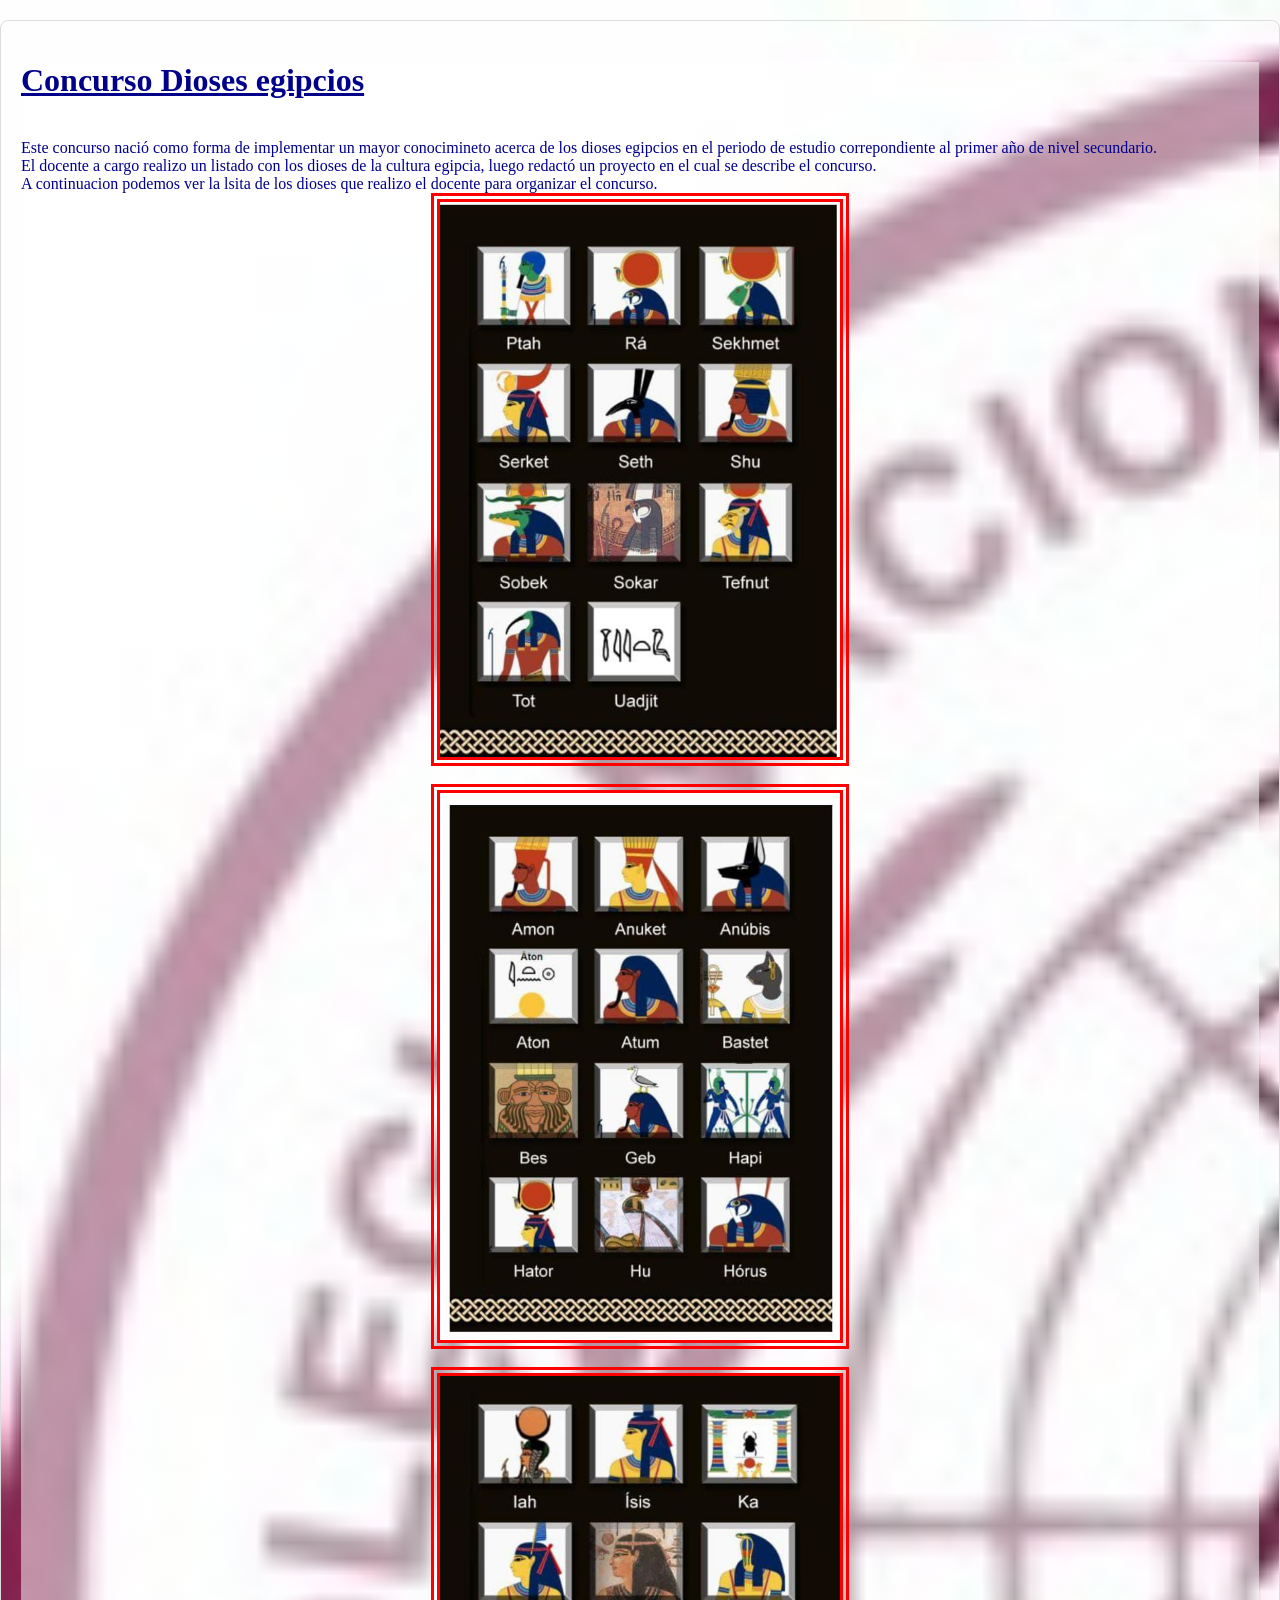
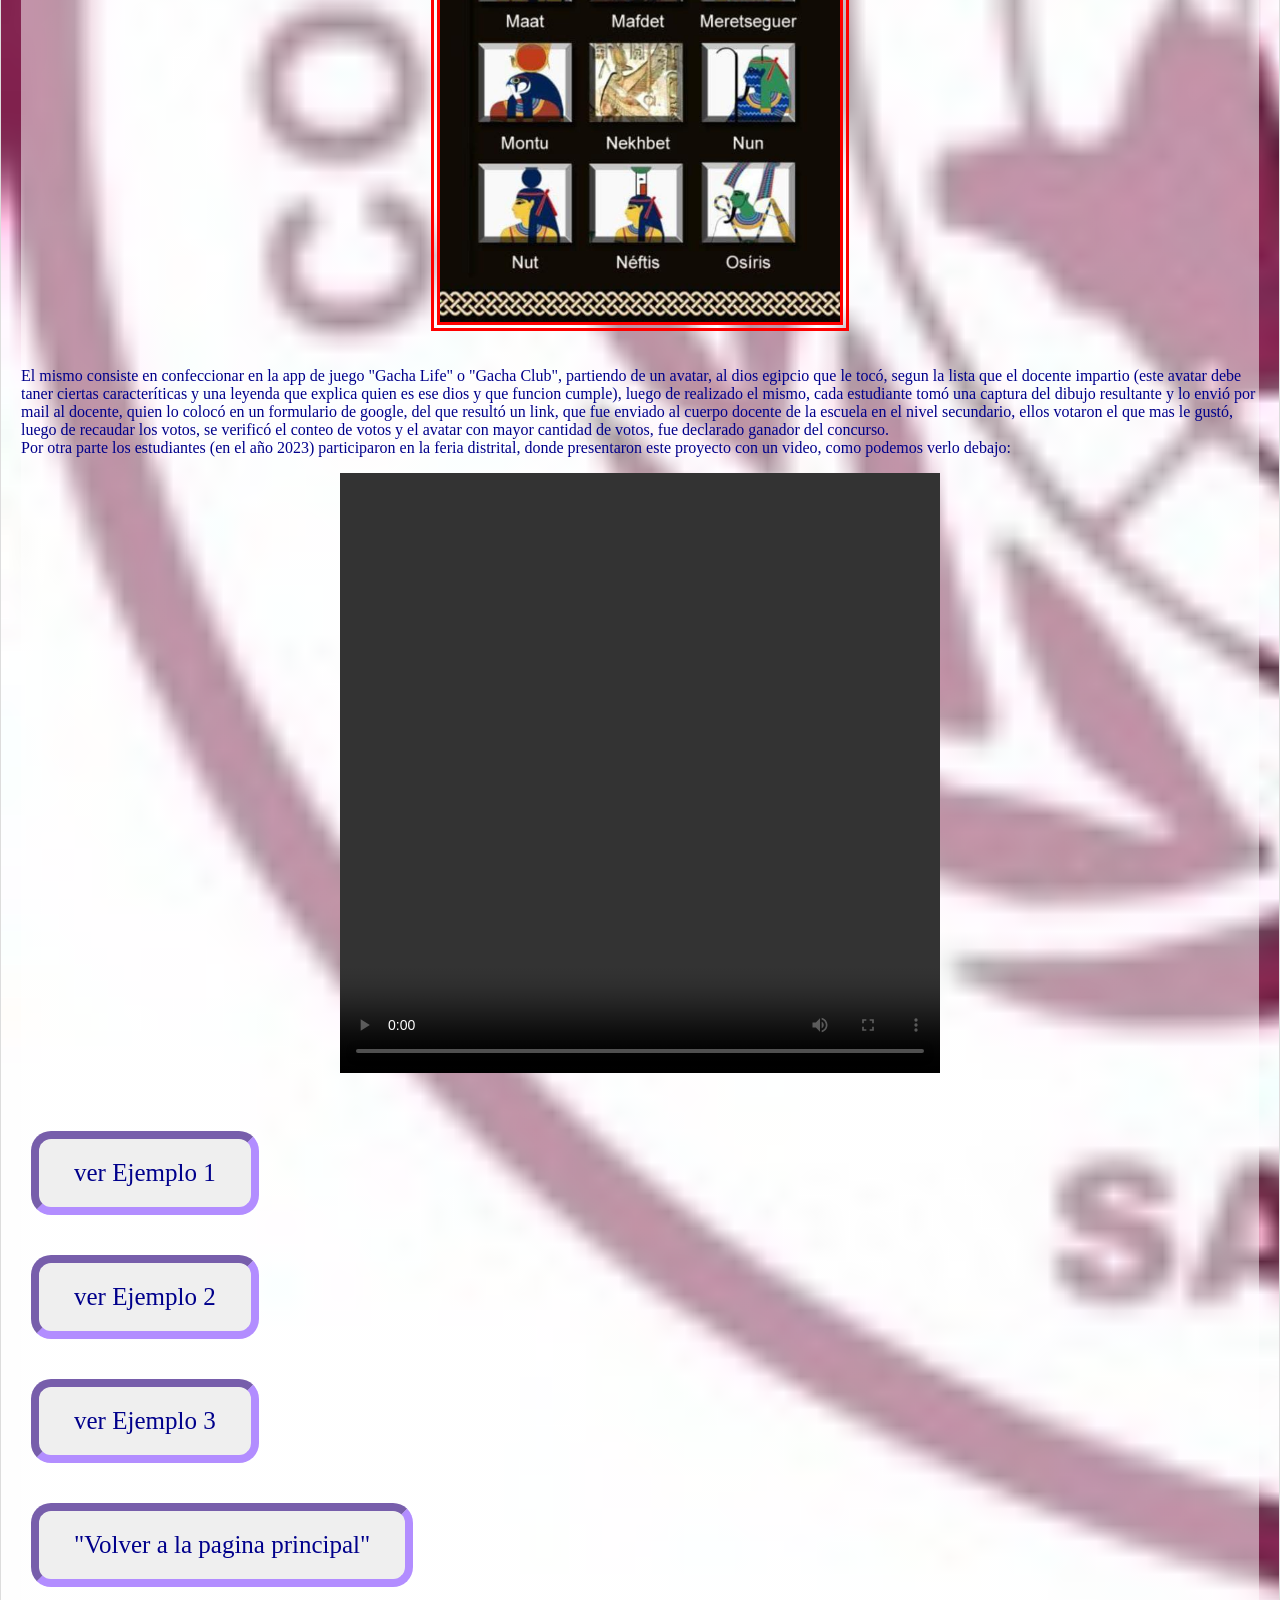
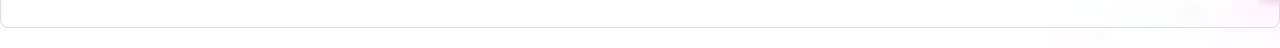
==== vista/Sociales/concurso.html @ 4f2d39db "Add files via upload" ====
<!DOCTYPE html>
<html>
<head>
	<meta charset="utf-8">
	<meta name="viewport" content="width=device-width, initial-scale=1">
	<link rel="stylesheet" type="text/css" href="../estilo/estilo.css">
	<title>Concurso Dioses Egipcios</title>
</head>
<body>
<div class="contenedor-con-fondo">
<h1 class="Concurso-Dioses-egipcios"><u>Concurso Dioses egipcios</u></h1>
<div class="contenedor_parrafo">
<p class="contenedor_parrafo_p">
<br>Este concurso nació como forma de implementar un mayor conocimineto acerca de los dioses egipcios en el periodo de estudio correpondiente al primer año de nivel secundario. 
<br>El docente a cargo realizo un listado con los dioses de la cultura egipcia, luego redactó un proyecto en el cual se describe el concurso.
<br>
A continuacion podemos ver la lsita de los dioses que realizo el docente para organizar el concurso.
<br>
<img src="../multimedial/dioses1.jpeg">
<br>
<img src="../multimedial/dioses2.jpeg">
<br>
<img src="../multimedial/dioses3.jpeg">
<br>
<br>El mismo consiste en confeccionar en la app de juego "Gacha Life" o "Gacha Club", partiendo de un avatar, al dios egipcio que le tocó, segun la lista que el docente impartio (este avatar debe taner ciertas caracteríticas y una leyenda que explica quien es ese dios y que funcion cumple), luego de realizado el mismo, cada estudiante tomó una captura del dibujo resultante y lo envió por mail al docente, quien lo colocó en un formulario de google, del que resultó un link, que fue enviado al cuerpo docente de la escuela en el nivel secundario, ellos votaron el que mas le gustó, luego de recaudar los votos, se verificó el conteo de votos y el avatar con mayor cantidad de votos, fue declarado ganador del concurso.
<br>Por otra parte los estudiantes (en el año 2023) participaron en la feria distrital, donde presentaron este proyecto con un video, como podemos verlo debajo:
<center>	
<video src="../multimedial/video.mp4"controls></video>
</center>
</p>
</div>
<br>
<a href="../ejemplos/ejemplo1.html"><button type="button">ver Ejemplo 1</button></a>
<br>
<a href="../ejemplos/ejemplo2.html"><button	type="button">ver Ejemplo 2</button></a>
<br>
<a href="../ejemplos/ejemplo3.html"><button	type="button">ver Ejemplo 3</button></a>
<br>
<a href="../../index.html"><button type="button">"Volver a la pagina principal"</button></a>
</body>
</html>
---- vista/estilo/estilo.css ----
body {
	background-image: url("../multimedial/logoCnum.jpg"); background-repeat: no-repeat;
	font-family: sans-serif; color: black; background-color: pink; background-size: cover;
}

.contenedor-con-fondo {
	position: relative; color: black; 
	background: linear-gradient(rgba(255,255,255,0.5), rgba(255,255,255,0.5));
	background-image: url("logoCnum.jpg") center/cover;
}

.Concurso-Dioses-egipcios {
	font-family: broadway; color: darkblue; font-size: 2em; 

}

.Concurso-Dioses-egipcios:hover{
	color: green;
}

.h1_titulo1_ {
	font-family: broadway; color: darkblue; font-size: 2em;
}

.h2_titulo2_ {
	font-family: broadway; color: darkblue; font-size: 2em;
}

.h3_titulo3_ {
	font-family: broadway; color: darkblue; font-size: 1em;
}

.ul- {
	font-family: broadway; color: darkblue; font-size: 1.5em;
}
button:hover{
	background-color: #3333;
}

button { 
 	border:8px inset #b28dff; color: darkblue; 
 	padding:20px 35px 20px 35px;  border-radius:20px;  margin:20px 10px; font-size:25px; 
 	font-family:broadway; cursor:pointer; 
}

.Conozcamos-la-historia {
	font-family: broadway; color: darkblue;
}

.Conozcamos-la-historia:hover{
	color: lightblue;
}

.Ejemplo1 {
	font-family: broadway; color: blue;
}

.Ejemplo1:hover{
	color: yellowgreen;
}

.imagen1 {
	border:5px; color: blue; padding: 1px 3px 1px 3px; border-radius: 5px; margin: 5px 3px;
	cursor: pointer; font-family: broadway; color: 	blue; font-size: 2em;
}
.imagen1:hover{
	color: yellowgreen;
}
img {border-width: 9px; border-style: double; border-color: red; width:	400px; height: auto; }

img {display: block; margin-left: auto; margin-right: auto;}

.imagen2 {
	font-family: broadway; color: blue; font-size: 2em;
}
.imagen2:hover{
	color: yellowgreen;
}	
.imagen3 {
	font-family: broadway; color: blue; font-size: 2em;
}
.imagen3:hover{
	color: yellowgreen;
}

.contenedor_parrafo:hover {
	color: yellowgreen;
}

.contenedor_parrafo_p {
	font-family: broadway; font-size: 1em; color: darkblue;
}

.contenedor_parrafo_p:hover {
	color: yellowgreen;
}
.big-slider {
    width: 500px;   
    height: 100px;   
}

.big-emoji {
    font-size: 3rem; 
}

input {
	font-family: broadway; color: darkblue; font-size: 1em;
}

input:hover	{
	color: yellowgreen;
}
body {
            font-family: broadway;
            margin: 20px auto;
            padding: 20px;
            border: 1px solid #ddd;
            border-radius: 8px;
        }
        .campo {
            margin-bottom: 15px;
        }
        label {
            display: block;
            margin-bottom: 5px;
            font-weight: bold;
        }
        input[type="text"], textarea {
            width: 100%;
            padding: 8px;
            border: 1px solid #ccc;
            border-radius: 4px;
            box-sizing: border-box;
        }
        textarea {
            height: 100px;
            resize: vertical;
        }
.opciones {
            margin: 10px 0;
        }
        .boton {
            background-color: #3333;
            color: darkblue;
            padding: 10px 15px;
            border: none;
            border-radius: 4px;
            cursor: pointer;
        }
        .boton:hover {
            background-color: #3333;
        }
         .los-sonadores- {
         	font-family: broadway; color: darkblue; font-size: 2em;
         	margin: 20px auto;
         }
         .-historia- {
         	font-family: broadway; color: darkblue; font-size: 2em;
         	margin: 20px auto;
         }

         .form-container {
            font-family: broadway; color: darkblue;
         }

         video {
            width: 600px; height: 600px;
        }

    .articulo-periodico {
        column-count: 3; column-gap: 40px; column-rule: none; font-family: broadway; color: darkblue; font-size: 1em;
        text-align: justify; margin: 0 auto; max-width: 1200px;
    }

    .articulo-periodico-1 {
        font-family: broadway; font-size: 2em; color: darkblue;
    } 

    .articulo-periodico-1:hover  {
        color: pink;
    }

    .imagen__e {
        font-family: broadway; font-size: 1em; color: darkblue;
    }
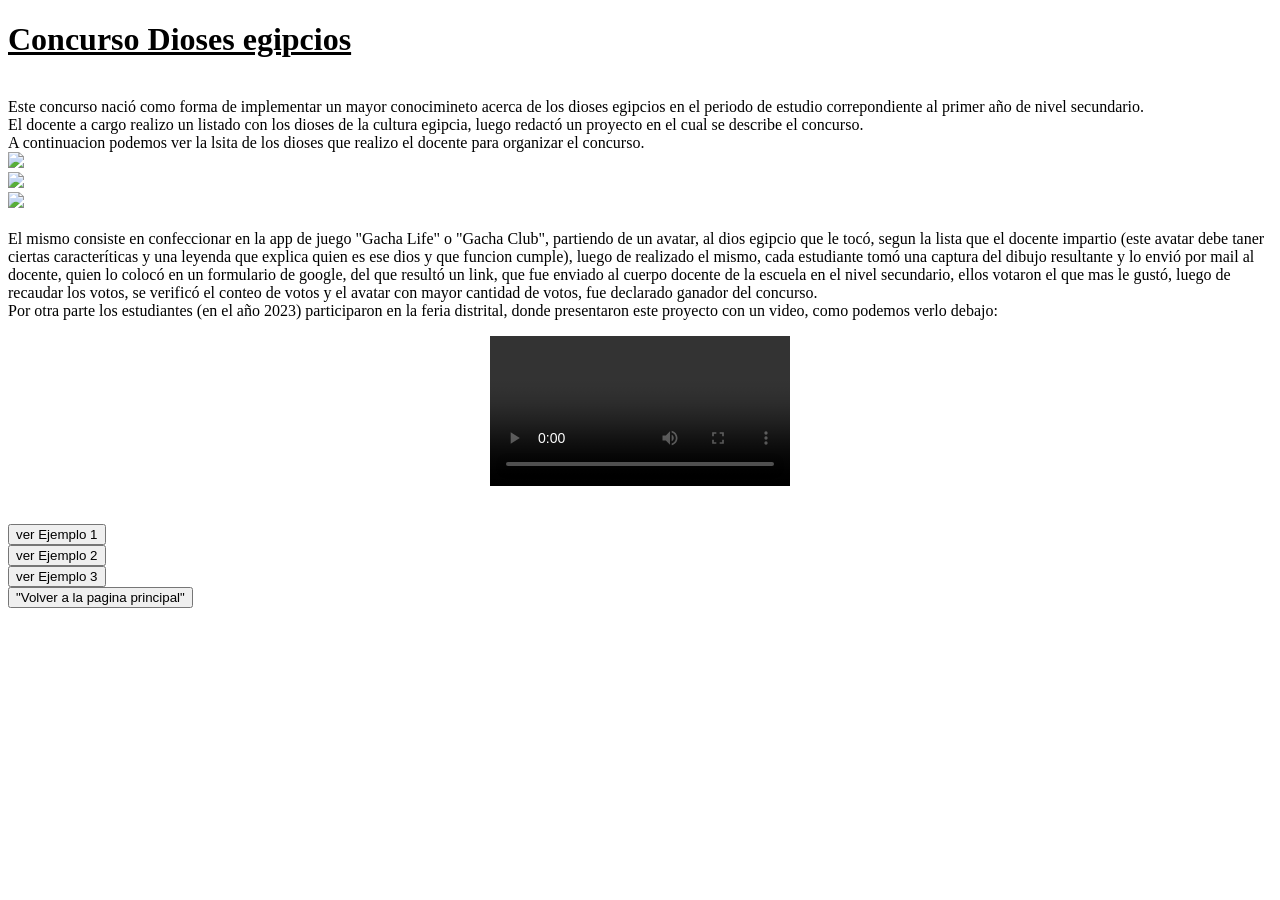
==== commit 2ad84673: "Update concurso.html" ====
--- a/vista/Sociales/concurso.html
+++ b/vista/Sociales/concurso.html
@@ -3,7 +3,7 @@
 <head>
 	<meta charset="utf-8">
 	<meta name="viewport" content="width=device-width, initial-scale=1">
-	<link rel="stylesheet" type="text/css" href="../estilo/estilo.css">
+	<link rel="stylesheet" type="text/css" href="vista/estilo/estilo.css">
 	<title>Concurso Dioses Egipcios</title>
 </head>
 <body>
@@ -16,26 +16,26 @@
 <br>
 A continuacion podemos ver la lsita de los dioses que realizo el docente para organizar el concurso.
 <br>
-<img src="../multimedial/dioses1.jpeg">
+<img src="vista/multimedial/dioses1.jpeg">
 <br>
-<img src="../multimedial/dioses2.jpeg">
+<img src="vista/multimedial/dioses2.jpeg">
 <br>
-<img src="../multimedial/dioses3.jpeg">
+<img src="vista/multimedial/dioses3.jpeg">
 <br>
 <br>El mismo consiste en confeccionar en la app de juego "Gacha Life" o "Gacha Club", partiendo de un avatar, al dios egipcio que le tocó, segun la lista que el docente impartio (este avatar debe taner ciertas caracteríticas y una leyenda que explica quien es ese dios y que funcion cumple), luego de realizado el mismo, cada estudiante tomó una captura del dibujo resultante y lo envió por mail al docente, quien lo colocó en un formulario de google, del que resultó un link, que fue enviado al cuerpo docente de la escuela en el nivel secundario, ellos votaron el que mas le gustó, luego de recaudar los votos, se verificó el conteo de votos y el avatar con mayor cantidad de votos, fue declarado ganador del concurso.
 <br>Por otra parte los estudiantes (en el año 2023) participaron en la feria distrital, donde presentaron este proyecto con un video, como podemos verlo debajo:
 <center>	
-<video src="../multimedial/video.mp4"controls></video>
+<video src="vista/multimedial/video.mp4"controls></video>
 </center>
 </p>
 </div>
 <br>
-<a href="../ejemplos/ejemplo1.html"><button type="button">ver Ejemplo 1</button></a>
+<a href="vista/ejemplos/ejemplo1.html"><button type="button">ver Ejemplo 1</button></a>
 <br>
-<a href="../ejemplos/ejemplo2.html"><button	type="button">ver Ejemplo 2</button></a>
+<a href="vista/ejemplos/ejemplo2.html"><button	type="button">ver Ejemplo 2</button></a>
 <br>
-<a href="../ejemplos/ejemplo3.html"><button	type="button">ver Ejemplo 3</button></a>
+<a href="vista/ejemplos/ejemplo3.html"><button	type="button">ver Ejemplo 3</button></a>
 <br>
 <a href="../../index.html"><button type="button">"Volver a la pagina principal"</button></a>
 </body>
-</html>+</html>
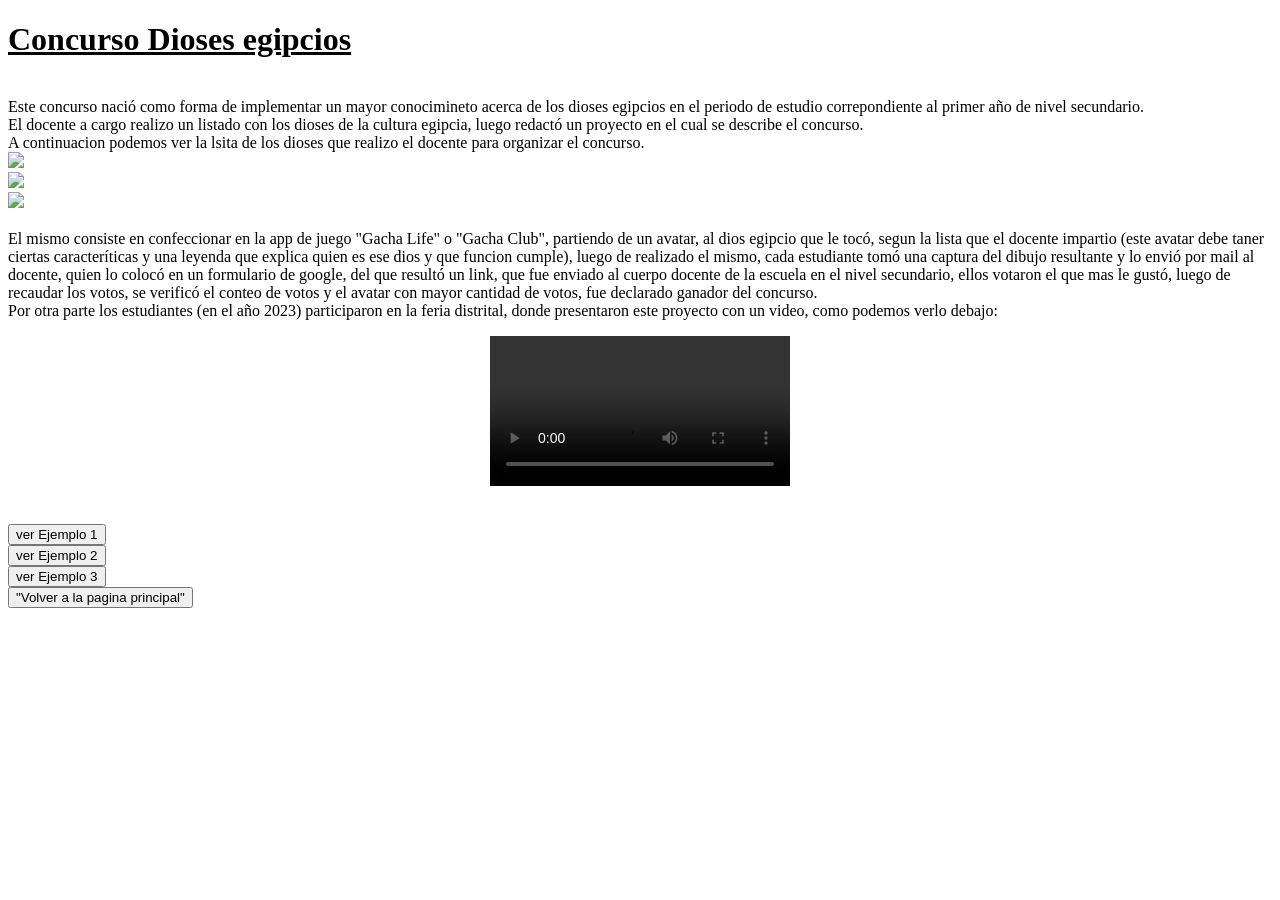
==== commit 9dd2ab1f: "Update concurso.html" ====
--- a/vista/Sociales/concurso.html
+++ b/vista/Sociales/concurso.html
@@ -36,6 +36,6 @@
 <br>
 <a href="vista/ejemplos/ejemplo3.html"><button	type="button">ver Ejemplo 3</button></a>
 <br>
-<a href="../../index.html"><button type="button">"Volver a la pagina principal"</button></a>
+<a href="vista/sociales/index.html"><button type="button">"Volver a la pagina principal"</button></a>
 </body>
 </html>
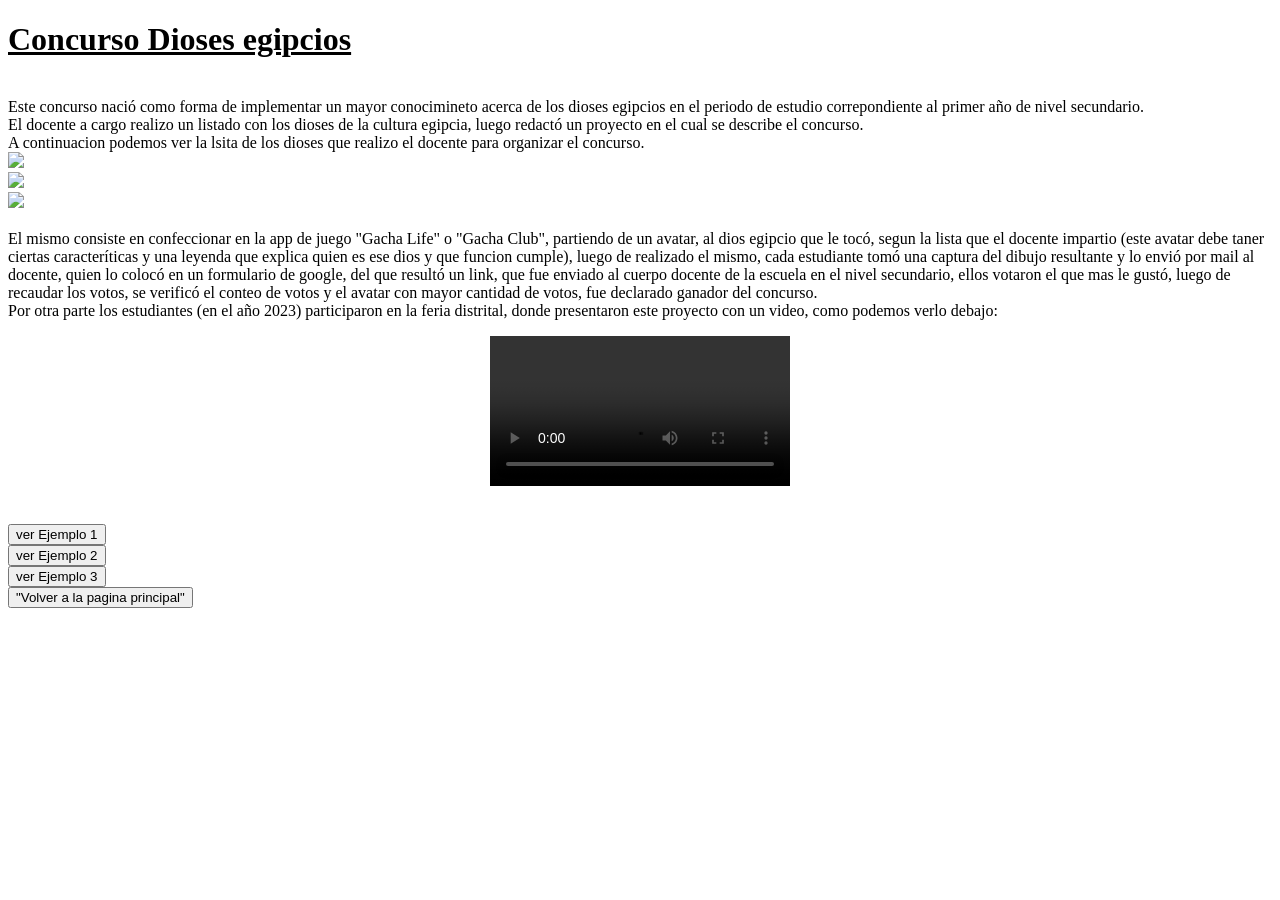
==== commit 0101b428: "Update concurso.html" ====
--- a/vista/Sociales/concurso.html
+++ b/vista/Sociales/concurso.html
@@ -36,6 +36,6 @@
 <br>
 <a href="vista/ejemplos/ejemplo3.html"><button	type="button">ver Ejemplo 3</button></a>
 <br>
-<a href="vista/sociales/index.html"><button type="button">"Volver a la pagina principal"</button></a>
+<a href="vista/Sociales/index.html"><button type="button">"Volver a la pagina principal"</button></a>
 </body>
 </html>
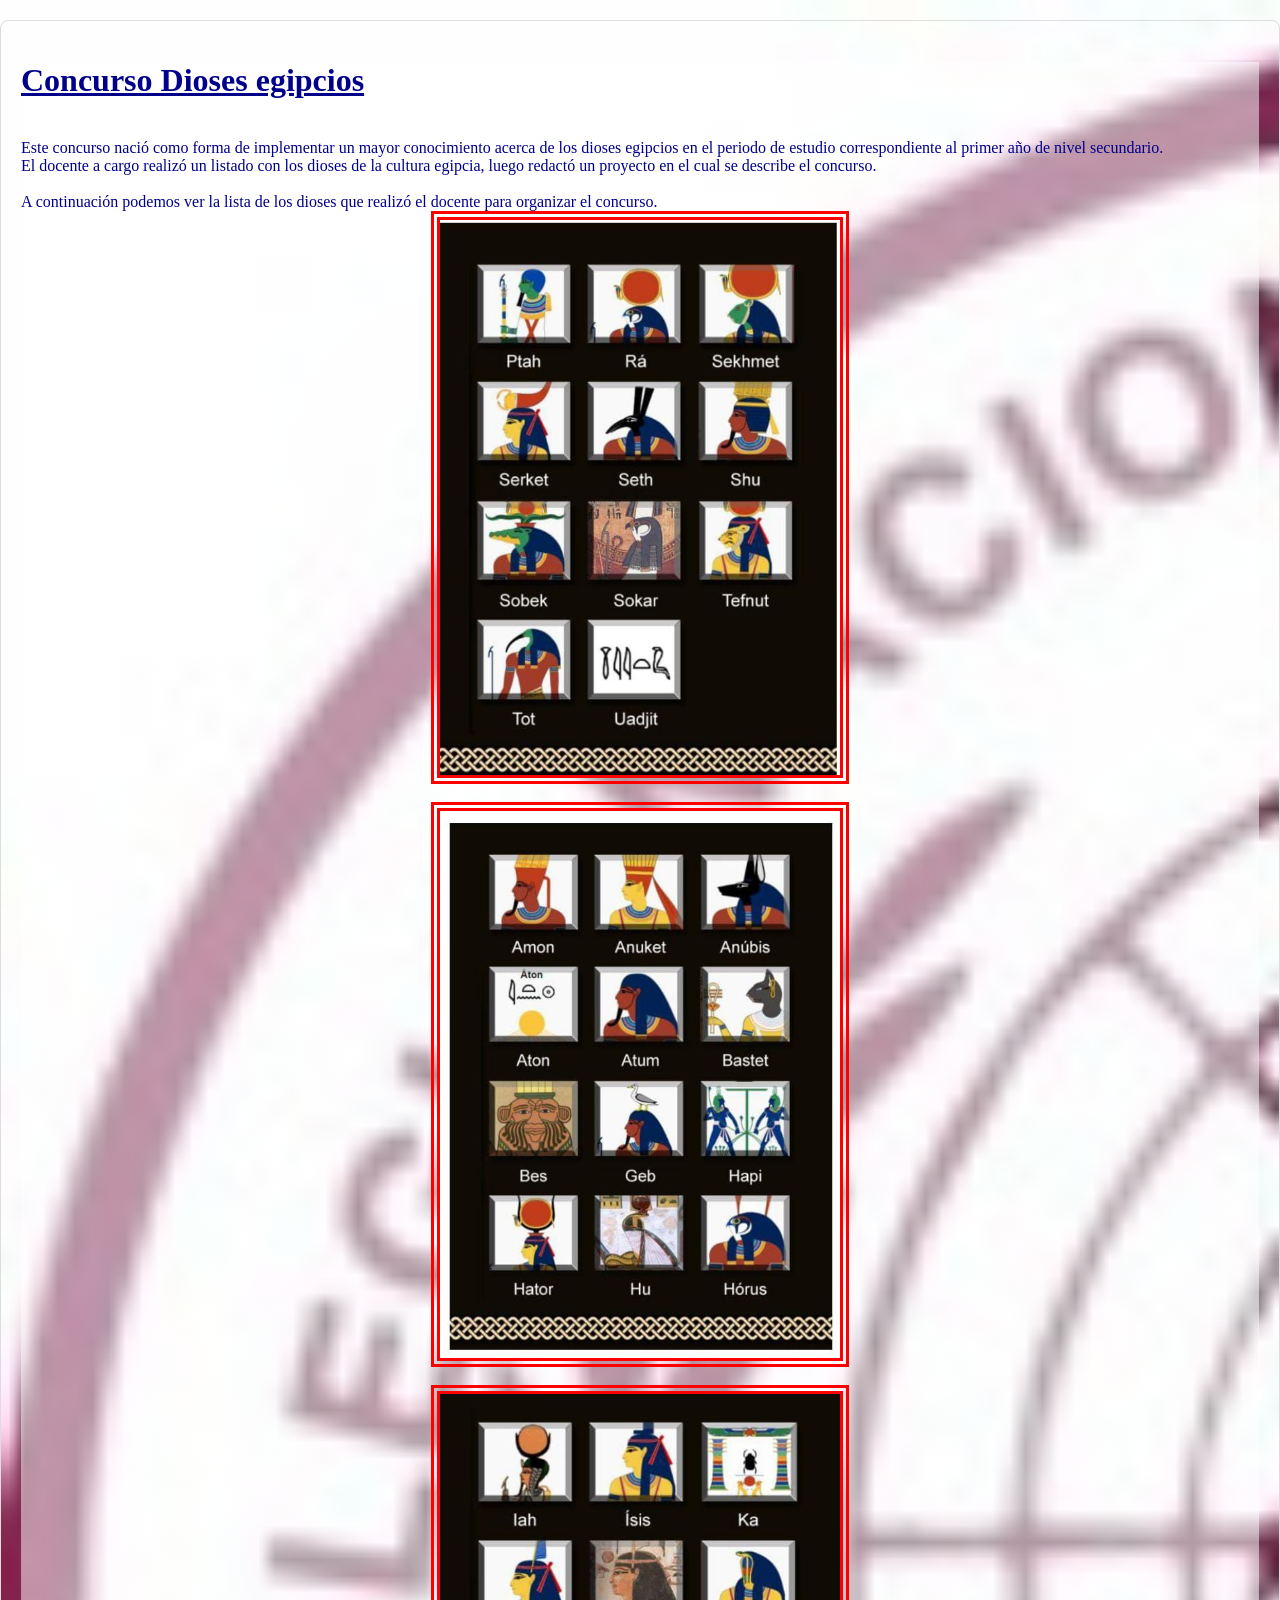
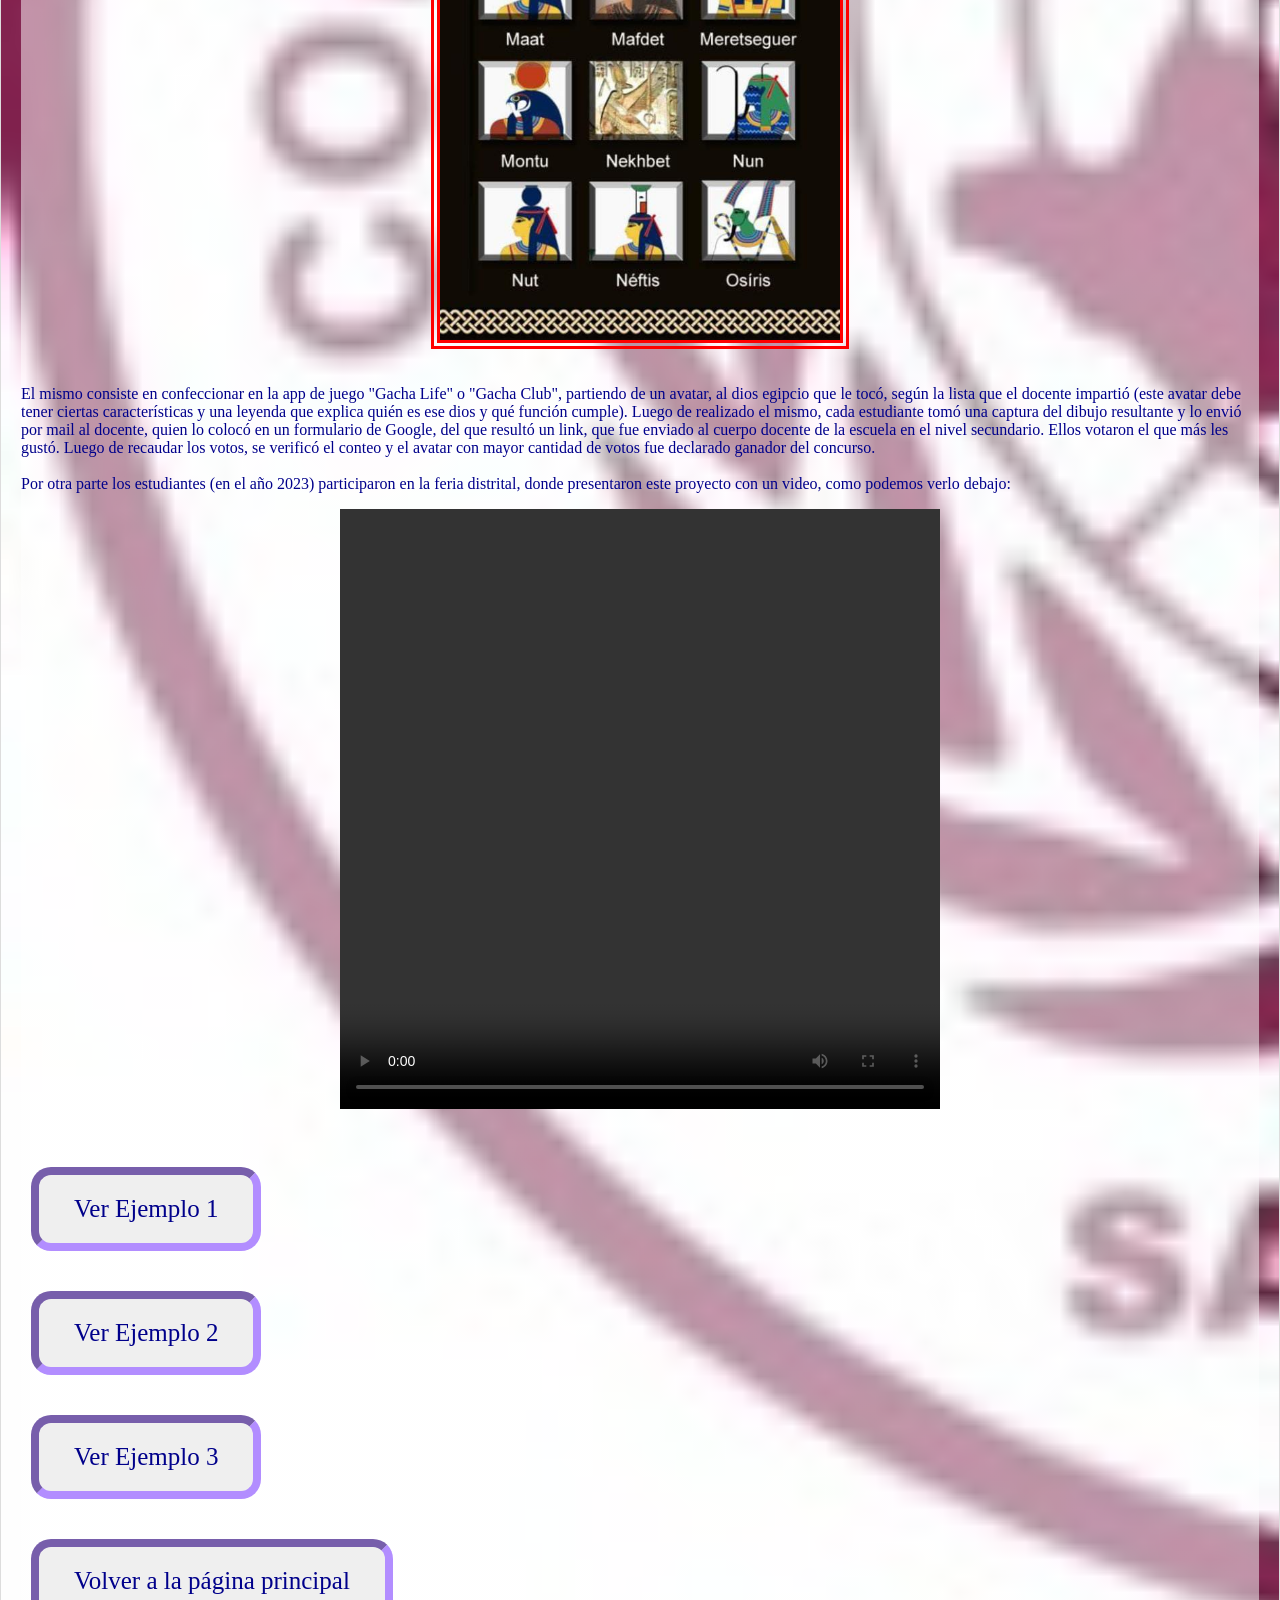
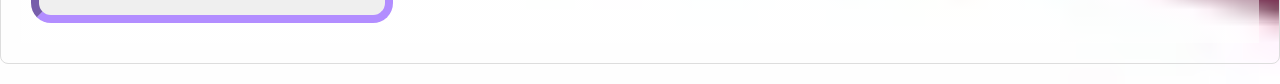
==== commit 2f6f2fdd: "Update concurso.html" ====
--- a/vista/Sociales/concurso.html
+++ b/vista/Sociales/concurso.html
@@ -3,7 +3,7 @@
 <head>
 	<meta charset="utf-8">
 	<meta name="viewport" content="width=device-width, initial-scale=1">
-	<link rel="stylesheet" type="text/css" href="vista/estilo/estilo.css">
+	<link rel="stylesheet" type="text/css" href="../../vista/estilo/estilo.css">
 	<title>Concurso Dioses Egipcios</title>
 </head>
 <body>
@@ -11,31 +11,33 @@
 <h1 class="Concurso-Dioses-egipcios"><u>Concurso Dioses egipcios</u></h1>
 <div class="contenedor_parrafo">
 <p class="contenedor_parrafo_p">
-<br>Este concurso nació como forma de implementar un mayor conocimineto acerca de los dioses egipcios en el periodo de estudio correpondiente al primer año de nivel secundario. 
-<br>El docente a cargo realizo un listado con los dioses de la cultura egipcia, luego redactó un proyecto en el cual se describe el concurso.
+<br>Este concurso nació como forma de implementar un mayor conocimiento acerca de los dioses egipcios en el periodo de estudio correspondiente al primer año de nivel secundario. 
+<br>El docente a cargo realizó un listado con los dioses de la cultura egipcia, luego redactó un proyecto en el cual se describe el concurso.
 <br>
-A continuacion podemos ver la lsita de los dioses que realizo el docente para organizar el concurso.
+<br>A continuación podemos ver la lista de los dioses que realizó el docente para organizar el concurso.
 <br>
-<img src="vista/multimedial/dioses1.jpeg">
+<img src="../../vista/multimedial/dioses1.jpeg">
 <br>
-<img src="vista/multimedial/dioses2.jpeg">
+<img src="../../vista/multimedial/dioses2.jpeg">
 <br>
-<img src="vista/multimedial/dioses3.jpeg">
+<img src="../../vista/multimedial/dioses3.jpeg">
 <br>
-<br>El mismo consiste en confeccionar en la app de juego "Gacha Life" o "Gacha Club", partiendo de un avatar, al dios egipcio que le tocó, segun la lista que el docente impartio (este avatar debe taner ciertas caracteríticas y una leyenda que explica quien es ese dios y que funcion cumple), luego de realizado el mismo, cada estudiante tomó una captura del dibujo resultante y lo envió por mail al docente, quien lo colocó en un formulario de google, del que resultó un link, que fue enviado al cuerpo docente de la escuela en el nivel secundario, ellos votaron el que mas le gustó, luego de recaudar los votos, se verificó el conteo de votos y el avatar con mayor cantidad de votos, fue declarado ganador del concurso.
+<br>El mismo consiste en confeccionar en la app de juego "Gacha Life" o "Gacha Club", partiendo de un avatar, al dios egipcio que le tocó, según la lista que el docente impartió (este avatar debe tener ciertas características y una leyenda que explica quién es ese dios y qué función cumple). Luego de realizado el mismo, cada estudiante tomó una captura del dibujo resultante y lo envió por mail al docente, quien lo colocó en un formulario de Google, del que resultó un link, que fue enviado al cuerpo docente de la escuela en el nivel secundario. Ellos votaron el que más les gustó. Luego de recaudar los votos, se verificó el conteo y el avatar con mayor cantidad de votos fue declarado ganador del concurso.
+<br>
 <br>Por otra parte los estudiantes (en el año 2023) participaron en la feria distrital, donde presentaron este proyecto con un video, como podemos verlo debajo:
+<br>
 <center>	
-<video src="vista/multimedial/video.mp4"controls></video>
+<video src="../../vista/multimedial/video.mp4" controls></video>
 </center>
 </p>
 </div>
 <br>
-<a href="vista/ejemplos/ejemplo1.html"><button type="button">ver Ejemplo 1</button></a>
+<a href="../../vista/ejemplos/ejemplo1.html"><button type="button">Ver Ejemplo 1</button></a>
 <br>
-<a href="vista/ejemplos/ejemplo2.html"><button	type="button">ver Ejemplo 2</button></a>
+<a href="../../vista/ejemplos/ejemplo2.html"><button type="button">Ver Ejemplo 2</button></a>
 <br>
-<a href="vista/ejemplos/ejemplo3.html"><button	type="button">ver Ejemplo 3</button></a>
+<a href="../../vista/ejemplos/ejemplo3.html"><button type="button">Ver Ejemplo 3</button></a>
 <br>
-<a href="vista/Sociales/index.html"><button type="button">"Volver a la pagina principal"</button></a>
+<a href="../../index.html"><button type="button">Volver a la página principal</button></a>
 </body>
 </html>
--- a/vista/estilo/estilo.css
+++ b/vista/estilo/estilo.css
@@ -0,0 +1,186 @@
+
+body {
+	background-image: url("../multimedial/logoCnum.jpg"); background-repeat: no-repeat;
+	font-family: sans-serif; color: black; background-color: pink; background-size: cover;
+}
+
+.contenedor-con-fondo {
+	position: relative; color: black; 
+	background: linear-gradient(rgba(255,255,255,0.5), rgba(255,255,255,0.5));
+	background-image: url("logoCnum.jpg") center/cover;
+}
+
+.Concurso-Dioses-egipcios {
+	font-family: broadway; color: darkblue; font-size: 2em; 
+
+}
+
+.Concurso-Dioses-egipcios:hover{
+	color: green;
+}
+
+.h1_titulo1_ {
+	font-family: broadway; color: darkblue; font-size: 2em;
+}
+
+.h2_titulo2_ {
+	font-family: broadway; color: darkblue; font-size: 2em;
+}
+
+.h3_titulo3_ {
+	font-family: broadway; color: darkblue; font-size: 1em;
+}
+
+.ul- {
+	font-family: broadway; color: darkblue; font-size: 1.5em;
+}
+button:hover{
+	background-color: #3333;
+}
+
+button { 
+ 	border:8px inset #b28dff; color: darkblue; 
+ 	padding:20px 35px 20px 35px;  border-radius:20px;  margin:20px 10px; font-size:25px; 
+ 	font-family:broadway; cursor:pointer; 
+}
+
+.Conozcamos-la-historia {
+	font-family: broadway; color: darkblue;
+}
+
+.Conozcamos-la-historia:hover{
+	color: lightblue;
+}
+
+.Ejemplo1 {
+	font-family: broadway; color: blue;
+}
+
+.Ejemplo1:hover{
+	color: yellowgreen;
+}
+
+.imagen1 {
+	border:5px; color: blue; padding: 1px 3px 1px 3px; border-radius: 5px; margin: 5px 3px;
+	cursor: pointer; font-family: broadway; color: 	blue; font-size: 2em;
+}
+.imagen1:hover{
+	color: yellowgreen;
+}
+img {border-width: 9px; border-style: double; border-color: red; width:	400px; height: auto; }
+
+img {display: block; margin-left: auto; margin-right: auto;}
+
+.imagen2 {
+	font-family: broadway; color: blue; font-size: 2em;
+}
+.imagen2:hover{
+	color: yellowgreen;
+}	
+.imagen3 {
+	font-family: broadway; color: blue; font-size: 2em;
+}
+.imagen3:hover{
+	color: yellowgreen;
+}
+
+.contenedor_parrafo:hover {
+	color: yellowgreen;
+}
+
+.contenedor_parrafo_p {
+	font-family: broadway; font-size: 1em; color: darkblue;
+}
+
+.contenedor_parrafo_p:hover {
+	color: yellowgreen;
+}
+.big-slider {
+    width: 500px;   
+    height: 100px;   
+}
+
+.big-emoji {
+    font-size: 3rem; 
+}
+
+input {
+	font-family: broadway; color: darkblue; font-size: 1em;
+}
+
+input:hover	{
+	color: yellowgreen;
+}
+body {
+            font-family: broadway;
+            margin: 20px auto;
+            padding: 20px;
+            border: 1px solid #ddd;
+            border-radius: 8px;
+        }
+        .campo {
+            margin-bottom: 15px;
+        }
+        label {
+            display: block;
+            margin-bottom: 5px;
+            font-weight: bold;
+        }
+        input[type="text"], textarea {
+            width: 100%;
+            padding: 8px;
+            border: 1px solid #ccc;
+            border-radius: 4px;
+            box-sizing: border-box;
+        }
+        textarea {
+            height: 100px;
+            resize: vertical;
+        }
+.opciones {
+            margin: 10px 0;
+        }
+        .boton {
+            background-color: #3333;
+            color: darkblue;
+            padding: 10px 15px;
+            border: none;
+            border-radius: 4px;
+            cursor: pointer;
+        }
+        .boton:hover {
+            background-color: #3333;
+        }
+         .los-sonadores- {
+         	font-family: broadway; color: darkblue; font-size: 2em;
+         	margin: 20px auto;
+         }
+         .-historia- {
+         	font-family: broadway; color: darkblue; font-size: 2em;
+         	margin: 20px auto;
+         }
+
+         .form-container {
+            font-family: broadway; color: darkblue;
+         }
+
+         video {
+            width: 600px; height: 600px;
+        }
+
+    .articulo-periodico {
+        column-count: 3; column-gap: 40px; column-rule: none; font-family: broadway; color: darkblue; font-size: 1em;
+        text-align: justify; margin: 0 auto; max-width: 1200px;
+    }
+
+    .articulo-periodico-1 {
+        font-family: broadway; font-size: 2em; color: darkblue;
+    } 
+
+    .articulo-periodico-1:hover  {
+        color: pink;
+    }
+
+    .imagen__e {
+        font-family: broadway; font-size: 1em; color: darkblue;
+    }
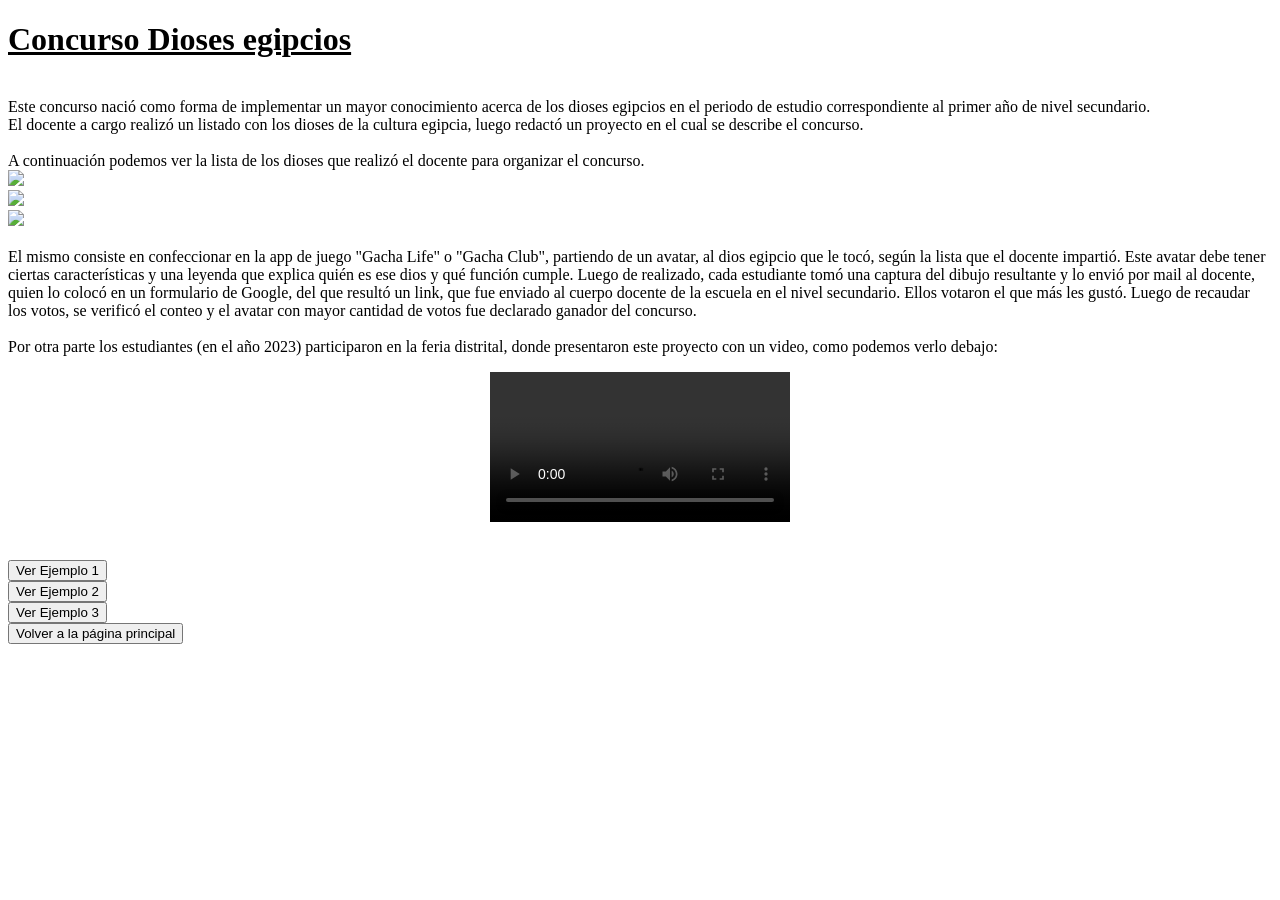
==== commit a128064a: "Update concurso.html" ====
--- a/vista/Sociales/concurso.html
+++ b/vista/Sociales/concurso.html
@@ -3,7 +3,7 @@
 <head>
 	<meta charset="utf-8">
 	<meta name="viewport" content="width=device-width, initial-scale=1">
-	<link rel="stylesheet" type="text/css" href="../../vista/estilo/estilo.css">
+	<link rel="stylesheet" type="text/css" href="/cnum-actividades-practica/vista/estilo/estilo.css">
 	<title>Concurso Dioses Egipcios</title>
 </head>
 <body>
@@ -16,28 +16,28 @@
 <br>
 <br>A continuación podemos ver la lista de los dioses que realizó el docente para organizar el concurso.
 <br>
-<img src="../../vista/multimedial/dioses1.jpeg">
+<img src="/cnum-actividades-practica/vista/multimedial/dioses1.jpeg">
 <br>
-<img src="../../vista/multimedial/dioses2.jpeg">
+<img src="/cnum-actividades-practica/vista/multimedial/dioses2.jpeg">
 <br>
-<img src="../../vista/multimedial/dioses3.jpeg">
+<img src="/cnum-actividades-practica/vista/multimedial/dioses3.jpeg">
 <br>
-<br>El mismo consiste en confeccionar en la app de juego "Gacha Life" o "Gacha Club", partiendo de un avatar, al dios egipcio que le tocó, según la lista que el docente impartió (este avatar debe tener ciertas características y una leyenda que explica quién es ese dios y qué función cumple). Luego de realizado el mismo, cada estudiante tomó una captura del dibujo resultante y lo envió por mail al docente, quien lo colocó en un formulario de Google, del que resultó un link, que fue enviado al cuerpo docente de la escuela en el nivel secundario. Ellos votaron el que más les gustó. Luego de recaudar los votos, se verificó el conteo y el avatar con mayor cantidad de votos fue declarado ganador del concurso.
+<br>El mismo consiste en confeccionar en la app de juego "Gacha Life" o "Gacha Club", partiendo de un avatar, al dios egipcio que le tocó, según la lista que el docente impartió. Este avatar debe tener ciertas características y una leyenda que explica quién es ese dios y qué función cumple. Luego de realizado, cada estudiante tomó una captura del dibujo resultante y lo envió por mail al docente, quien lo colocó en un formulario de Google, del que resultó un link, que fue enviado al cuerpo docente de la escuela en el nivel secundario. Ellos votaron el que más les gustó. Luego de recaudar los votos, se verificó el conteo y el avatar con mayor cantidad de votos fue declarado ganador del concurso.
 <br>
 <br>Por otra parte los estudiantes (en el año 2023) participaron en la feria distrital, donde presentaron este proyecto con un video, como podemos verlo debajo:
 <br>
 <center>	
-<video src="../../vista/multimedial/video.mp4" controls></video>
+<video src="/cnum-actividades-practica/vista/multimedial/video.mp4" controls></video>
 </center>
 </p>
 </div>
 <br>
-<a href="../../vista/ejemplos/ejemplo1.html"><button type="button">Ver Ejemplo 1</button></a>
+<a href="/cnum-actividades-practica/vista/ejemplos/ejemplo1.html"><button type="button">Ver Ejemplo 1</button></a>
 <br>
-<a href="../../vista/ejemplos/ejemplo2.html"><button type="button">Ver Ejemplo 2</button></a>
+<a href="/cnum-actividades-practica/vista/ejemplos/ejemplo2.html"><button type="button">Ver Ejemplo 2</button></a>
 <br>
-<a href="../../vista/ejemplos/ejemplo3.html"><button type="button">Ver Ejemplo 3</button></a>
+<a href="/cnum-actividades-practica/vista/ejemplos/ejemplo3.html"><button type="button">Ver Ejemplo 3</button></a>
 <br>
-<a href="../../index.html"><button type="button">Volver a la página principal</button></a>
+<a href="/cnum-actividades-practica/index.html"><button type="button">Volver a la página principal</button></a>
 </body>
 </html>
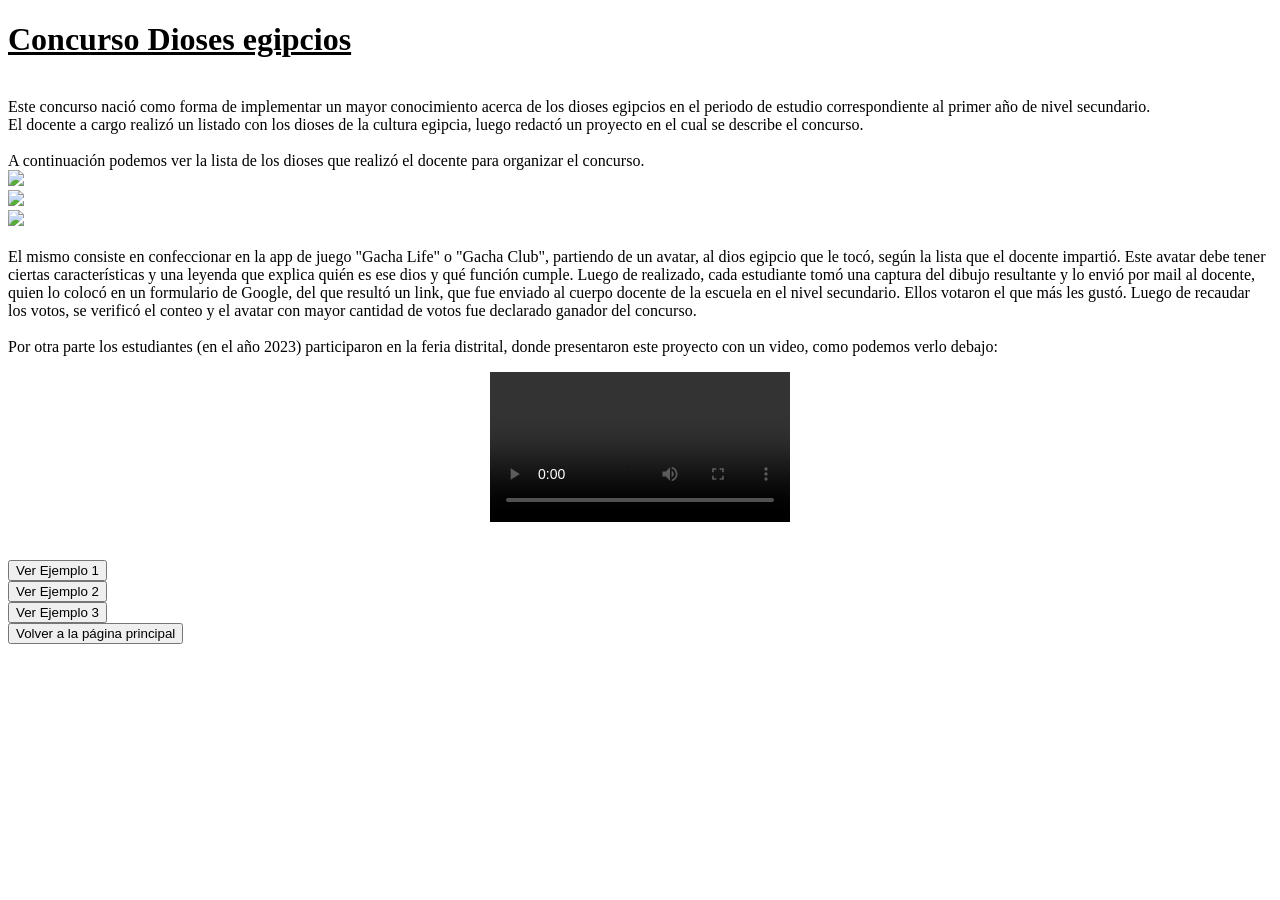
==== commit ac6591b0: "Update concurso.html" ====
--- a/vista/Sociales/concurso.html
+++ b/vista/Sociales/concurso.html
@@ -38,6 +38,6 @@
 <br>
 <a href="/cnum-actividades-practica/vista/ejemplos/ejemplo3.html"><button type="button">Ver Ejemplo 3</button></a>
 <br>
-<a href="/cnum-actividades-practica/index.html"><button type="button">Volver a la página principal</button></a>
+<a href="/cnum-actividades-practica/vista/index.html"><button type="button">Volver a la página principal</button></a>
 </body>
 </html>
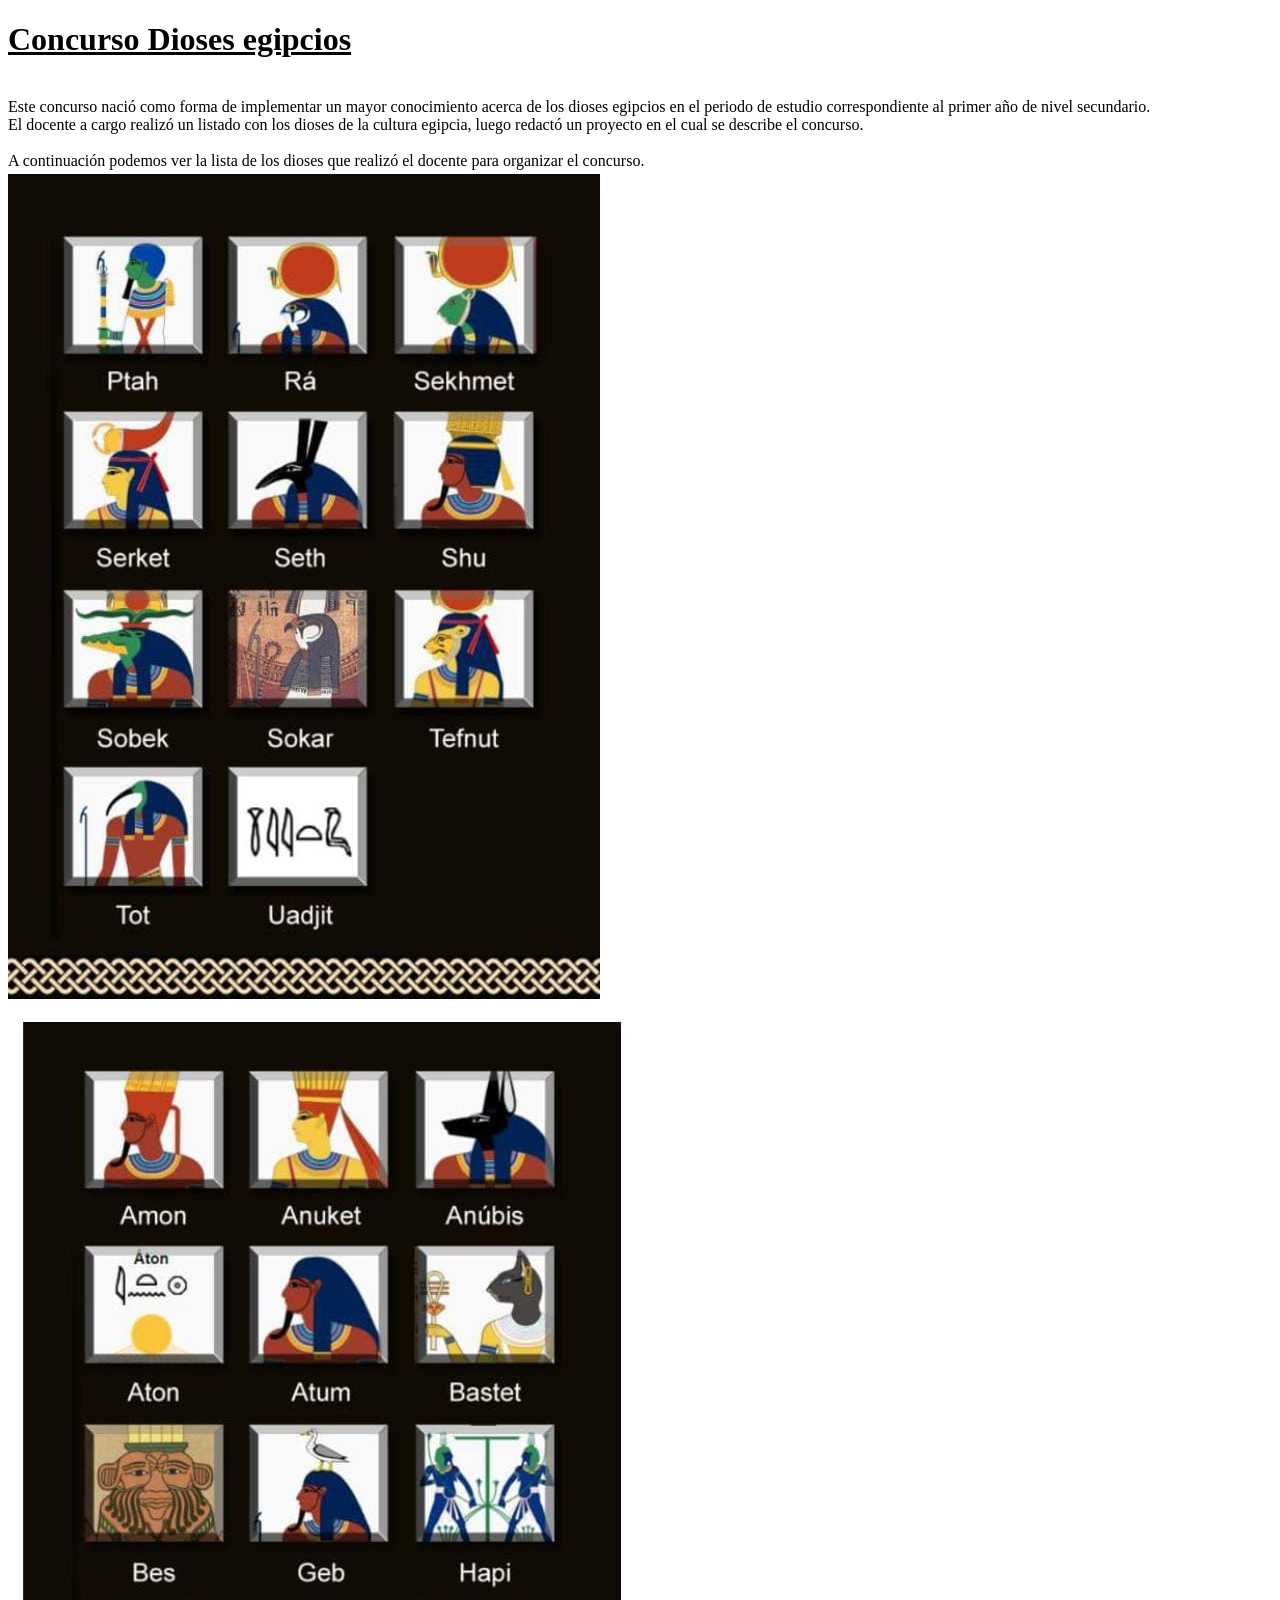
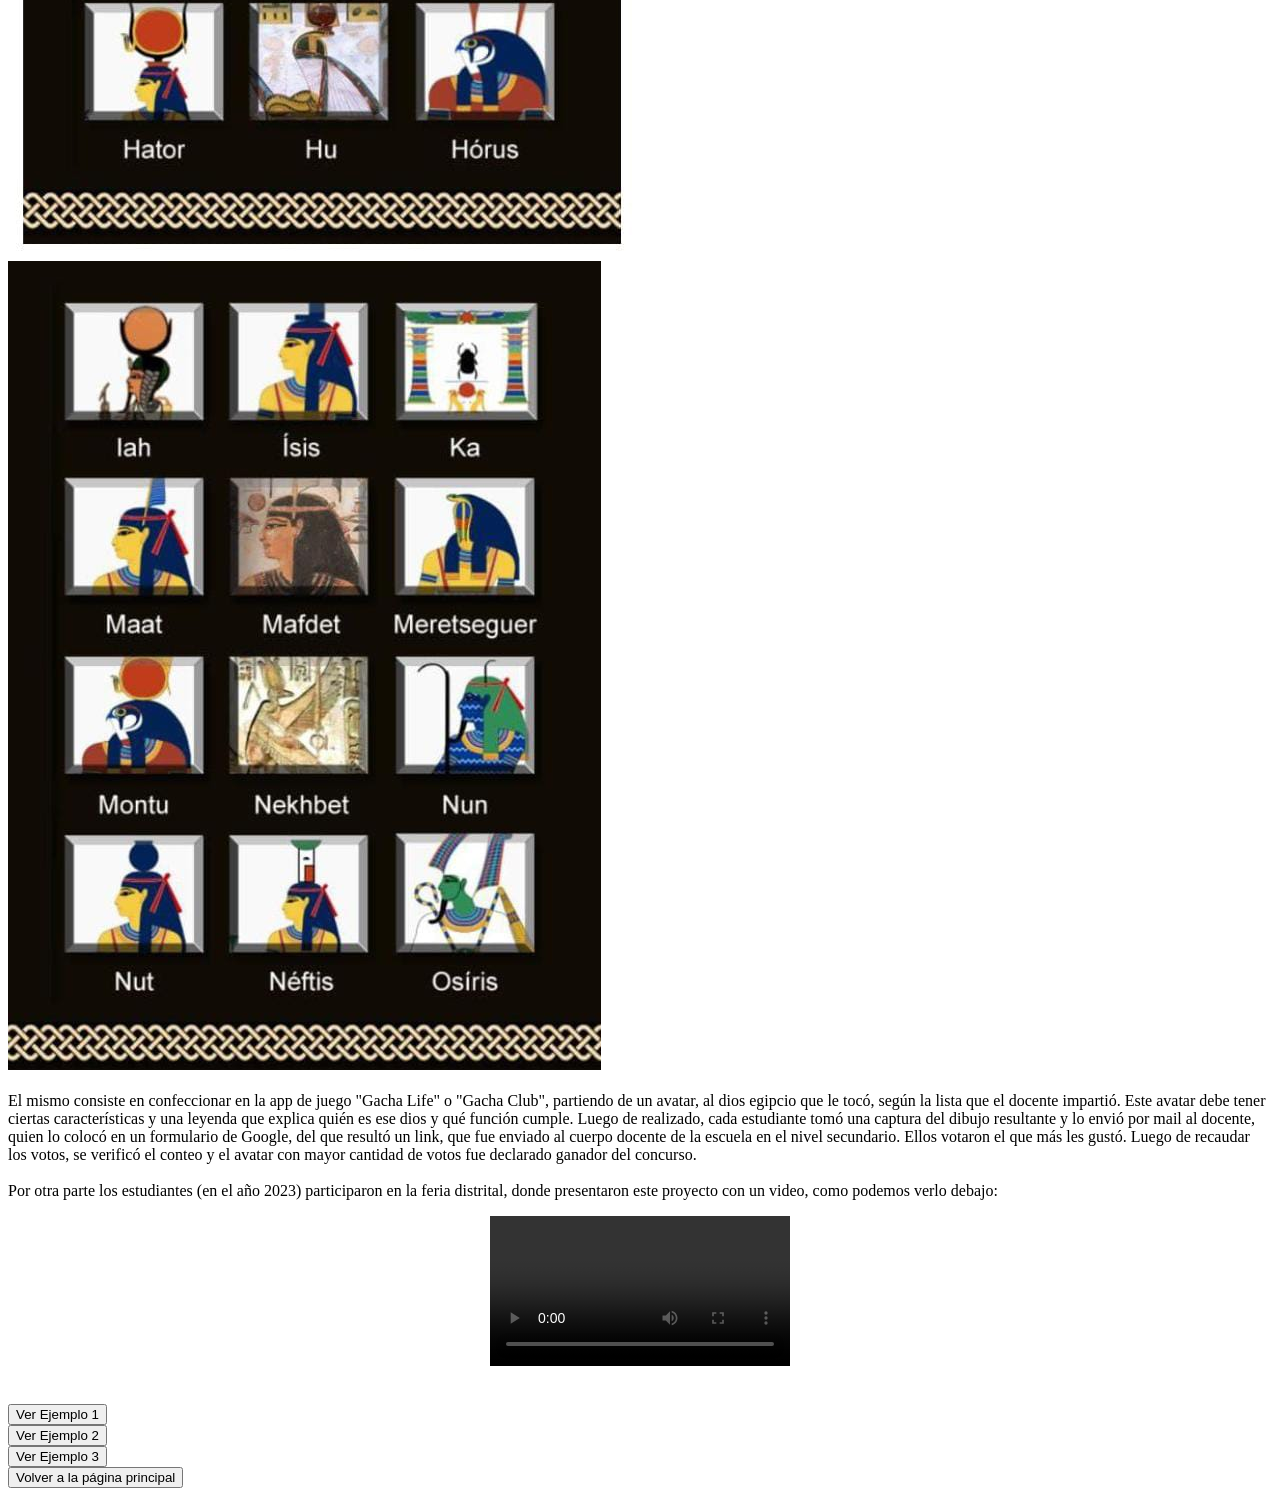
==== commit 7d98ba8e: "Update concurso.html" ====
--- a/vista/Sociales/concurso.html
+++ b/vista/Sociales/concurso.html
@@ -16,27 +16,27 @@
 <br>
 <br>A continuación podemos ver la lista de los dioses que realizó el docente para organizar el concurso.
 <br>
-<img src="/cnum-actividades-practica/vista/multimedial/dioses1.jpeg">
+<img src="/vista/multimedial/dioses1.jpeg">
 <br>
-<img src="/cnum-actividades-practica/vista/multimedial/dioses2.jpeg">
+<img src="/vista/multimedial/dioses2.jpeg">
 <br>
-<img src="/cnum-actividades-practica/vista/multimedial/dioses3.jpeg">
+<img src="/vista/multimedial/dioses3.jpeg">
 <br>
 <br>El mismo consiste en confeccionar en la app de juego "Gacha Life" o "Gacha Club", partiendo de un avatar, al dios egipcio que le tocó, según la lista que el docente impartió. Este avatar debe tener ciertas características y una leyenda que explica quién es ese dios y qué función cumple. Luego de realizado, cada estudiante tomó una captura del dibujo resultante y lo envió por mail al docente, quien lo colocó en un formulario de Google, del que resultó un link, que fue enviado al cuerpo docente de la escuela en el nivel secundario. Ellos votaron el que más les gustó. Luego de recaudar los votos, se verificó el conteo y el avatar con mayor cantidad de votos fue declarado ganador del concurso.
 <br>
 <br>Por otra parte los estudiantes (en el año 2023) participaron en la feria distrital, donde presentaron este proyecto con un video, como podemos verlo debajo:
 <br>
 <center>	
-<video src="/cnum-actividades-practica/vista/multimedial/video.mp4" controls></video>
+<video src="/vista/multimedial/video.mp4" controls></video>
 </center>
 </p>
 </div>
 <br>
-<a href="/cnum-actividades-practica/vista/ejemplos/ejemplo1.html"><button type="button">Ver Ejemplo 1</button></a>
+<a href="/vista/ejemplos/ejemplo1.html"><button type="button">Ver Ejemplo 1</button></a>
 <br>
-<a href="/cnum-actividades-practica/vista/ejemplos/ejemplo2.html"><button type="button">Ver Ejemplo 2</button></a>
+<a href="/vista/ejemplos/ejemplo2.html"><button type="button">Ver Ejemplo 2</button></a>
 <br>
-<a href="/cnum-actividades-practica/vista/ejemplos/ejemplo3.html"><button type="button">Ver Ejemplo 3</button></a>
+<a href="/vista/ejemplos/ejemplo3.html"><button type="button">Ver Ejemplo 3</button></a>
 <br>
 <a href="/cnum-actividades-practica/vista/index.html"><button type="button">Volver a la página principal</button></a>
 </body>
